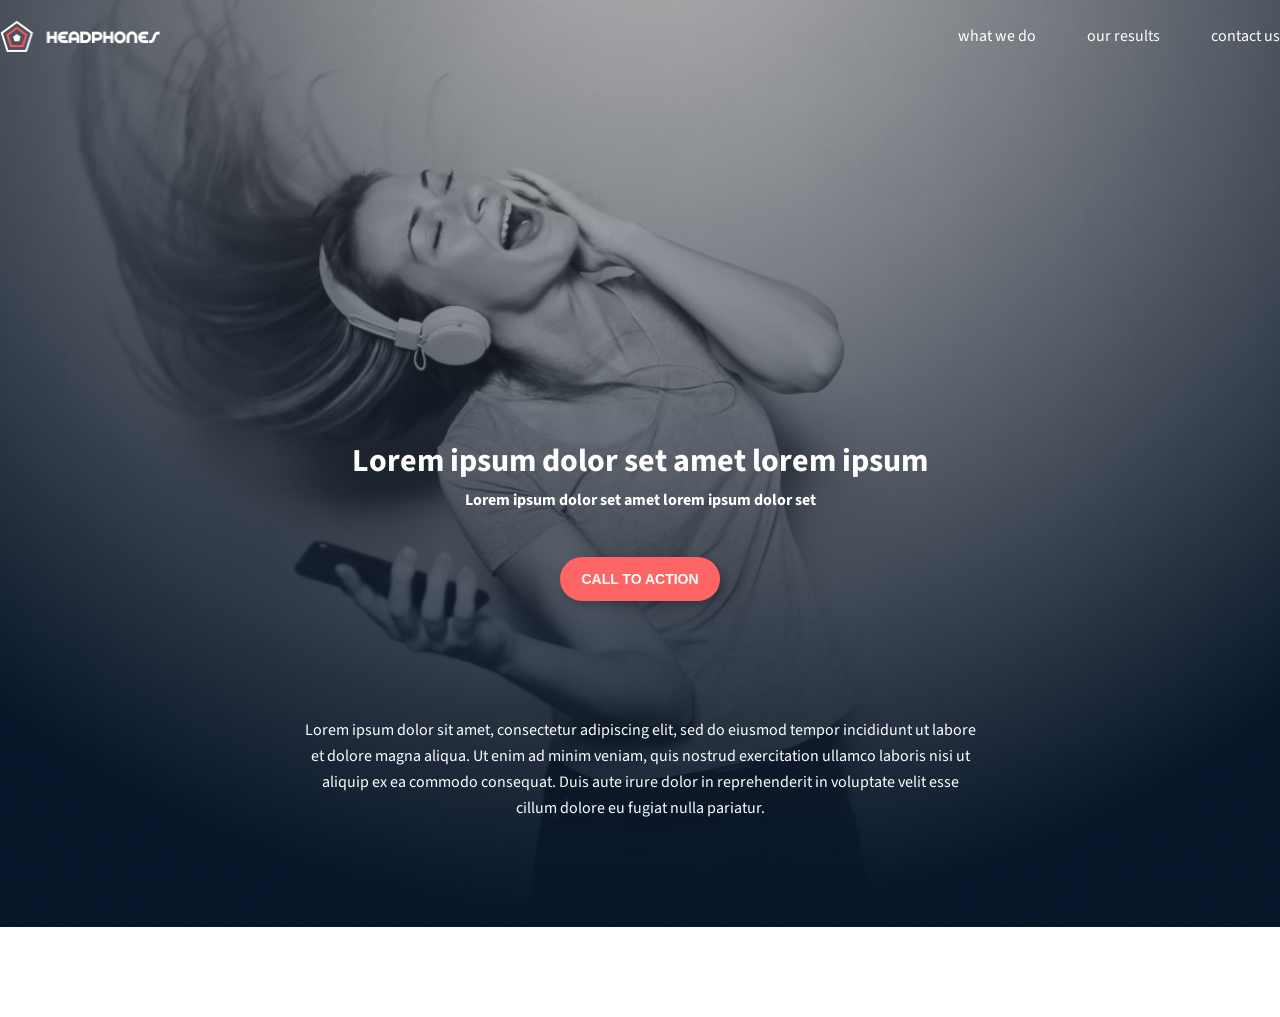
==== headphones/1-index.html @ 78666eae "task 1 HPP" ====
<!DOCTYPE html>
<html lang="en">
<head>
    <meta charset="UTF-8">
    <meta name="viewport" content="width=device-width, initial-scale=1.0">
    <link href="https://fonts.googleapis.com/css2?family=Source+Sans+Pro:wght@400;700&display=swap" rel="stylesheet">
    <link rel="stylesheet" href="./1-index.css">
    <title>HeadPhones</title>
</head>
<body>
    <section class="hero">
        <div class="container">
            <img src="./images/logo_headphones.png" alt="">
            <nav>
                <a href="/">what we do</a>
                <a href="/">our results</a>
                <a href="/">contact us</a>
            </nav>
        </div>
        <div class="hero-content">
            <h1>Lorem ipsum dolor set amet lorem ipsum</h1>
            <p class="firstP">Lorem ipsum dolor set amet lorem ipsum dolor set</p>
            <button>CALL TO ACTION</button>
            <p class="secondP">Lorem ipsum dolor sit amet, consectetur adipiscing elit, sed do eiusmod tempor incididunt ut labore et dolore magna aliqua. Ut enim ad minim veniam, quis nostrud exercitation ullamco laboris nisi ut aliquip ex ea commodo consequat. Duis aute irure dolor in reprehenderit in voluptate velit esse cillum dolore eu fugiat nulla pariatur.</p>
        </div>
    </section>
</body>
</html>
---- headphones/1-index.css ----
:root {
    /* colors  */
    --red-btn: #FF6565
}

body {
    margin: 0;
    font-family: 'Source Sans Pro', sans-serif;
}

a {
  text-decoration: none;
  color: inherit;
}

.hero {
  position: relative;
  background-image: url(./images/headphones_hero_1.jpg);
  background-size: cover;
  background-position: center; 
  background-repeat: no-repeat; 
  color: white; 
}



.container {
    max-width: 1300px;
    margin: 0 auto;
    display: flex;
    justify-content: space-between;
    align-items: center;
    letter-spacing: 0;
    padding: 20px 0;
}

.container a:hover {
    color: var(--red-btn);
}

.container nav {
    gap: 51px;
    display: flex;
}

.container img {
    width: 160px;
}
.hero-content {
  max-width: 1000px;
  margin: 90px auto;
  display: flex;
  flex-direction: column;
  align-items: center;
  padding: 250px 20px 20px 20px;
} 

.hero-content h1 {
    font-size: 32px;
    margin-bottom: 5px;
}

.firstP {
    font-size: 16px;
    font-weight: bold;
    margin-top: 0;
}

.hero-content button {
    background-color: var(--red-btn);
    outline: none;
    border: none;
    width: 160px;
    height: 44px;
    border-radius: 25px;
    color: white;
    font-size: 14px;
    font-weight: bold;
    box-shadow: 4px 4px 10px rgba(0, 0, 0, 0.25);
    margin: 30px 0;
    cursor: pointer;
}

.secondP {
    font-size: 16px;
    text-align: center;
    max-width: 680px;
    line-height: 26px;
    padding: 70px 0;
}
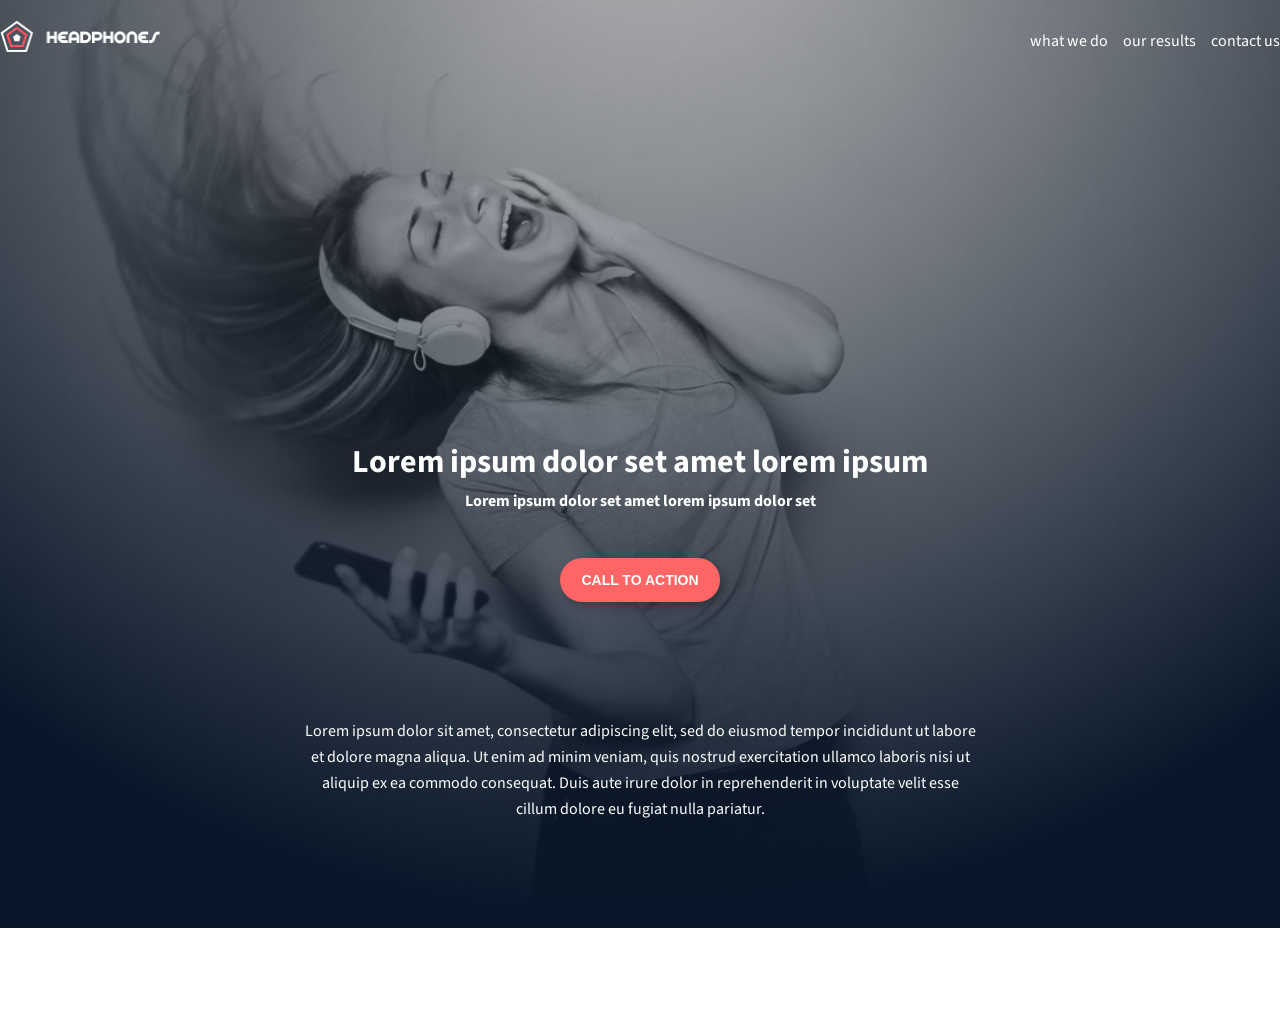
==== commit cca91873: "respensive for mobile" ====
--- a/headphones/1-index.html
+++ b/headphones/1-index.html
@@ -10,8 +10,19 @@
 <body>
     <section class="hero">
         <div class="container">
-            <img src="./images/logo_headphones.png" alt="">
-            <nav>
+            <input type="checkbox" id="burger-toggle" hidden>
+            <!-- <img class="burger" src="./images/menu.png" alt=""> -->
+             <label for="burger-toggle" class="burger">
+                <img src="./images/menu.png" alt="menu icon">
+            </label>
+            <img class="logo" src="./images/logo_headphones.png" alt="">
+            <nav class="desktop-nav">
+                <a href="/">what we do</a>
+                <a href="/">our results</a>
+                <a href="/">contact us</a>
+            </nav>
+
+              <nav class="mobile-nav">
                 <a href="/">what we do</a>
                 <a href="/">our results</a>
                 <a href="/">contact us</a>
--- a/headphones/1-index.css
+++ b/headphones/1-index.css
@@ -22,7 +22,9 @@
   color: white; 
 }
 
-
+.burger {
+    display: none;
+}
 
 .container {
     max-width: 1300px;
@@ -34,16 +36,36 @@
     padding: 20px 0;
 }
 
+.mobile-nav {
+  display: none;
+  flex-direction: column;
+  padding: 0 20px 20px 20px;
+  text-align: center;
+  position: absolute;
+  top: 60px;
+  left: 0;
+  right: 0;
+  z-index: 5;
+}
+.mobile-nav a {
+    padding: 10px 0;
+}
+
+#burger-toggle:checked ~ .mobile-nav {
+  display: flex;
+}
+
 .container a:hover {
     color: var(--red-btn);
 }
 
-.container nav {
-    gap: 51px;
+.desktop-nav {
     display: flex;
+    gap: 15px;
+    margin-top: 10px;   
 }
 
-.container img {
+.logo {
     width: 160px;
 }
 .hero-content {
@@ -87,4 +109,64 @@
     max-width: 680px;
     line-height: 26px;
     padding: 70px 0;
+}
+
+
+@media (max-width: 480px) {
+    .desktop-nav {
+        display: none;
+    }
+    .hero {
+        /* background-position: unset; */
+    }
+  .container {
+    flex-direction: row;
+    /* align-items: center; */  
+    text-align: center;
+    justify-content: center;
+    padding: 10px 20px;
+  }
+
+
+
+  .logo {
+    width: 160px;
+  }
+
+  .hero-content {
+    padding: 100px 20px 40px 20px;
+    margin: 40px auto;
+  }
+
+  .hero-content h1 {
+    font-size: 32px;
+    line-height: 1.4;
+    text-align: center;
+}
+
+.firstP {
+    text-align: center;
+    font-size: 16px;
+    text-align: center;
+  }
+
+  .hero-content button {
+    width: 140px;
+    height: 40px;
+    font-size: 13px;
+  }
+
+  .secondP {
+    font-size: 14px;
+    line-height: 22px;
+    padding: 50px 0;
+    max-width: 100%;
+    text-align: center;
+  }
+
+  .burger {
+    display: block;
+    position: absolute;
+    left: 10%;
+  }
 }
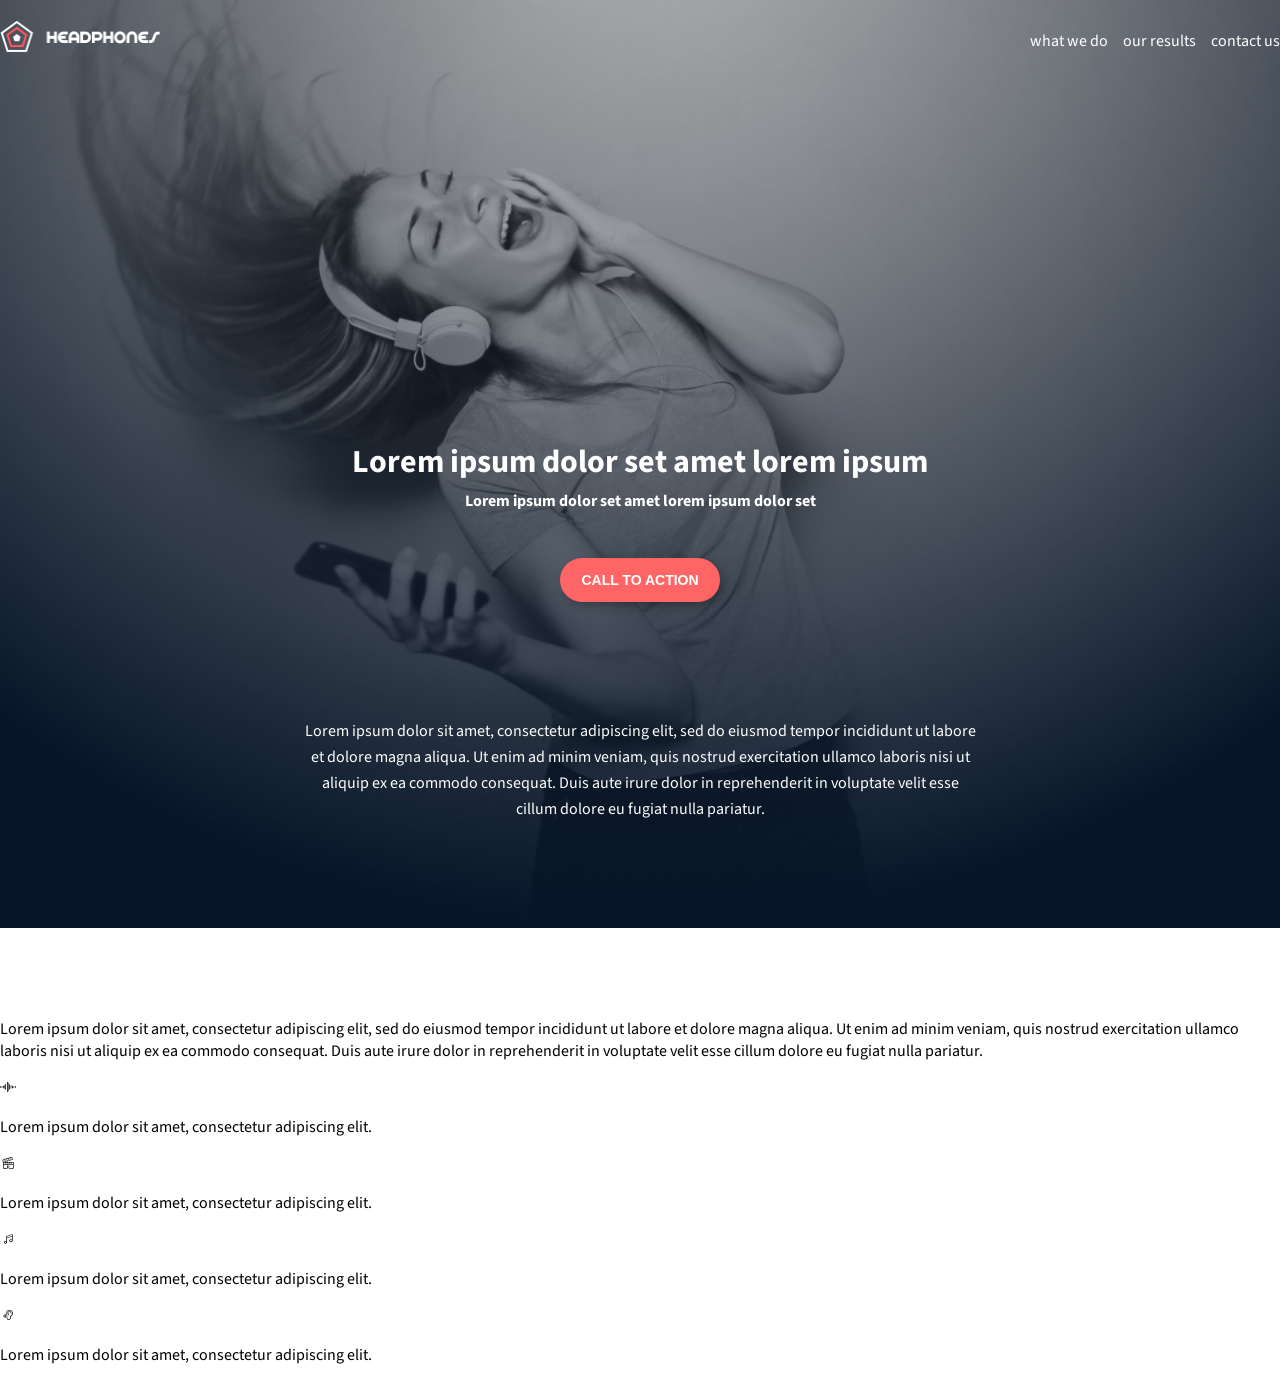
==== commit 839eede6: "adding task 3 4" ====
--- a/headphones/1-index.html
+++ b/headphones/1-index.html
@@ -5,6 +5,7 @@
     <meta name="viewport" content="width=device-width, initial-scale=1.0">
     <link href="https://fonts.googleapis.com/css2?family=Source+Sans+Pro:wght@400;700&display=swap" rel="stylesheet">
     <link rel="stylesheet" href="./1-index.css">
+    <link rel="stylesheet" href="./style.css">
     <title>HeadPhones</title>
 </head>
 <body>
@@ -35,5 +36,27 @@
             <p class="secondP">Lorem ipsum dolor sit amet, consectetur adipiscing elit, sed do eiusmod tempor incididunt ut labore et dolore magna aliqua. Ut enim ad minim veniam, quis nostrud exercitation ullamco laboris nisi ut aliquip ex ea commodo consequat. Duis aute irure dolor in reprehenderit in voluptate velit esse cillum dolore eu fugiat nulla pariatur.</p>
         </div>
     </section>
+    
+    <section class="whatwedo">
+        <p>Lorem ipsum dolor sit amet, consectetur adipiscing elit, sed do eiusmod tempor incididunt ut labore et dolore magna aliqua. Ut enim ad minim veniam, quis nostrud exercitation ullamco laboris nisi ut aliquip ex ea commodo consequat. Duis aute irure dolor in reprehenderit in voluptate velit esse cillum dolore eu fugiat nulla pariatur.</p>
+        <div class="boxWrapper">
+            <div class="box">
+                <i class="holberton_school-icon-ic_sound"></i>
+                <p>Lorem ipsum dolor sit amet, consectetur adipiscing elit.</p>
+            </div>
+            <div class="box">
+                <i class="holberton_school-icon-ic_video"></i>
+                <p>Lorem ipsum dolor sit amet, consectetur adipiscing elit.</p>
+            </div>
+            <div class="box">
+                <i class="holberton_school-icon-ic_music"></i>
+                <p>Lorem ipsum dolor sit amet, consectetur adipiscing elit.</p>
+            </div>
+            <div class="box">
+                <i class="holberton_school-icon-ic_hearing"></i>
+                <p>Lorem ipsum dolor sit amet, consectetur adipiscing elit.</p>
+            </div>
+        </div>
+    </section>
 </body>
 </html>
--- a/headphones/style.css
+++ b/headphones/style.css
@@ -0,0 +1,90 @@
+@font-face {
+  font-family: 'holberton_school-icon';
+  src:  url('fonts/holberton_school-icon.eot?sq4eq4');
+  src:  url('fonts/holberton_school-icon.eot?sq4eq4#iefix') format('embedded-opentype'),
+    url('fonts/holberton_school-icon.ttf?sq4eq4') format('truetype'),
+    url('fonts/holberton_school-icon.woff?sq4eq4') format('woff'),
+    url('fonts/holberton_school-icon.svg?sq4eq4#holberton_school-icon') format('svg');
+  font-weight: normal;
+  font-style: normal;
+  font-display: block;
+}
+
+[class^="holberton_school-icon-"], [class*=" holberton_school-icon-"] {
+  /* use !important to prevent issues with browser extensions that change fonts */
+  font-family: 'holberton_school-icon' !important;
+  speak: none;
+  font-style: normal;
+  font-weight: normal;
+  font-variant: normal;
+  text-transform: none;
+  line-height: 1;
+
+  /* Better Font Rendering =========== */
+  -webkit-font-smoothing: antialiased;
+  -moz-osx-font-smoothing: grayscale;
+}
+
+.holberton_school-icon-arrow_1:before {
+  content: "\e900";
+}
+.holberton_school-icon-arrow_2:before {
+  content: "\e901";
+}
+.holberton_school-icon-arrow_3:before {
+  content: "\e902";
+}
+.holberton_school-icon-arrow_4:before {
+  content: "\e903";
+}
+.holberton_school-icon-arrow_5:before {
+  content: "\e904";
+}
+.holberton_school-icon-check:before {
+  content: "\e905";
+}
+.holberton_school-icon-ic_bag:before {
+  content: "\e906";
+}
+.holberton_school-icon-ic_cart:before {
+  content: "\e907";
+}
+.holberton_school-icon-ic_facebook:before {
+  content: "\e908";
+}
+.holberton_school-icon-ic_hearing:before {
+  content: "\e909";
+}
+.holberton_school-icon-ic_instagram:before {
+  content: "\e90a";
+}
+.holberton_school-icon-ic_laptop:before {
+  content: "\e90b";
+}
+.holberton_school-icon-ic_money:before {
+  content: "\e90c";
+}
+.holberton_school-icon-ic_music:before {
+  content: "\e90d";
+}
+.holberton_school-icon-ic_sound:before {
+  content: "\e90e";
+}
+.holberton_school-icon-ic_twitter:before {
+  content: "\e90f";
+}
+.holberton_school-icon-ic_video:before {
+  content: "\e910";
+}
+.holberton_school-icon-menu:before {
+  content: "\e911";
+}
+.holberton_school-icon-search_1:before {
+  content: "\e912";
+}
+.holberton_school-icon-search_2:before {
+  content: "\e913";
+}
+.holberton_school-icon-star:before {
+  content: "\e914";
+}
